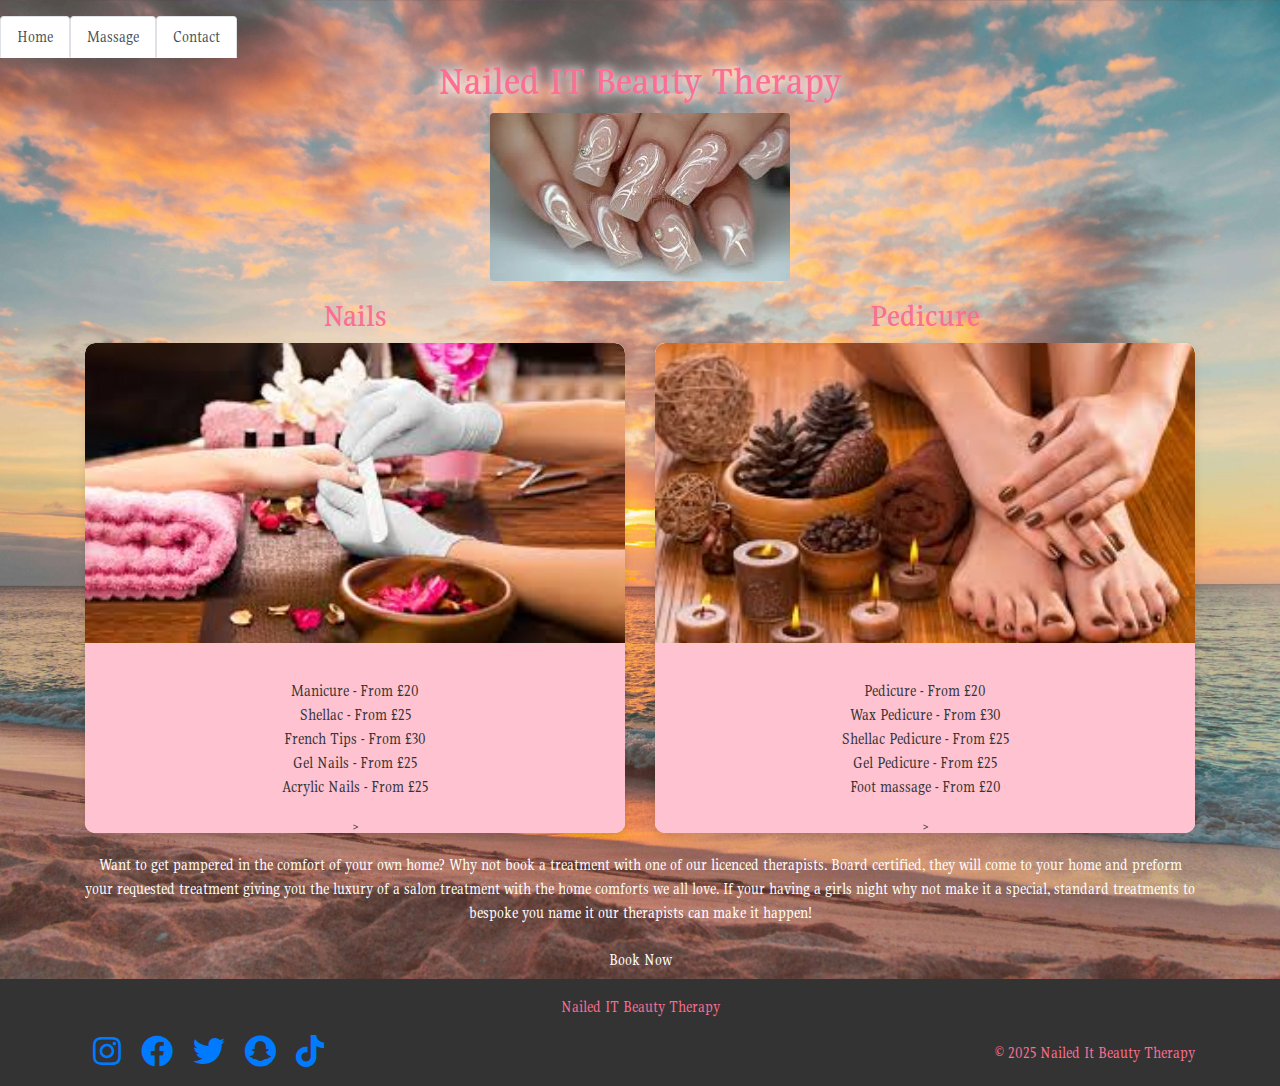
==== index.html @ f46f69a4 "changing heading element to be sequential" ====
<!DOCTYPE html>
<html lang="en">
  <head>
    <meta charset="UTF-8" />
    <meta name="viewport" content="width=device-width, initial-scale=1.0" />
    <link
      rel="stylesheet"
      href="https://cdn.jsdelivr.net/npm/bootstrap@4.3.1/dist/css/bootstrap.min.css"
      integrity="sha384-ggOyR0iXCbMQv3Xipma34MD+dH/1fQ784/j6cY/iJTQUOhcWr7x9JvoRxT2MZw1T"
      crossorigin="anonymous"
    />
    <link rel="preconnect" href="https://fonts.googleapis.com" />
    <link rel="preconnect" href="https://fonts.gstatic.com" crossorigin />
    <link
      href="https://fonts.googleapis.com/css2?family=Gupter:wght@400;500;700&display=swap"
      rel="stylesheet"
    />
    <!-- Buisness name and links -->
    <title>Nailed It Beauty Therapy - Home</title>
    <link rel="stylesheet" href="assets/css/style-index.css" />
    <link
      rel="stylesheet"
      href="https://cdnjs.cloudflare.com/ajax/libs/font-awesome/5.15.4/css/all.min.css"
    />
  </head>
  <body class="home-page">
    <div class="d-flex flex-column min-vh-100">
    <header class="text-center py-3">
      <nav>
        <ul class="nav nav-tabs">
          <li class="nav-item">
            <a class="nav-link active" href="index.html">Home</a>
          </li>
          <li class="nav-item">
            <a class="nav-link active" href="massage.html">Massage</a>
          </li>
          <li class="nav-item">
            <a class="nav-link active" href="contact.html">Contact</a>
          </li>
        </ul>
      </nav>
      <h1 class="text-pink">Nailed IT Beauty Therapy</h1>
      <img
        src="assets/images/nails-for-nailed-it.jpg"
        class="rounded"
        alt="Nail Extentions"
      />
    </header>
    <!-- Body content leaving out the footer -->
    <div class="container flex-grow-1">
      <div class="row">
        <div class="col-md-6">
          <h2 class="text-pink">Nails</h2>
          <div class="card">
            <img
              src="assets/images/Mani.jpg"
              class="card-img-top"
              alt="Manicure"
            />
            <div class="card-body custom-bg">
              <p class="card-text text-center"></p>
              <ul>
                <li>Manicure - From £20</li>
                <li>Shellac - From £25</li>
                <li>French Tips - From £30</li>
                <li>Gel Nails - From £25</li>
                <li>Acrylic Nails - From £25</li>
              </ul>
              >
            </div>
          </div>
        </div>
        <div class="col-md-6">
          <h2 class="text-pink">Pedicure</h2>
          <div class="card">
            <img
              src="assets/images/pedi.jpg"
              class="card-img-top"
              alt="Manicure Hands & Feet"
            />
            <div class="card-body custom-bg">
              <p class="card-text text-center"></p>
              <ul>
                <li>Pedicure - From £20</li>
                <li>Wax Pedicure - From £30</li>
                <li>Shellac Pedicure - From £25</li>
                <li>Gel Pedicure - From £25</li>
                <li>Foot massage - From £20</li>
              </ul>
              >
            </div>
          </div>
        </div>
      </div>
      <div class="row">
        <div class="col-12 text-center text-white">
          <p>
            Want to get pampered in the comfort of your own home? Why not book a
            treatment with one of our licenced therapists. Board certified, they
            will come to your home and preform your requested treatment giving
            you the luxury of a salon treatment with the home comforts we all
            love. If your having a girls night why not make it a special,
            standard treatments to bespoke you name it our therapists can make
            it happen!
          </p>
          <a class="btn btn-pink text-white" href="contact.html">Book Now</a>
        </div>
      </div>
    </div>
    <!-- footer & Social media links -->
    <footer class="text-center py-3 mt-auto">
      <p class="text-pink">Nailed IT Beauty Therapy</p>
      <div class="container">
        <div class="d-flex justify-content-between align-items-center">
          <div>
            <a
              href="https://www.instagram.com/nailed-it-beauty-therapy"
              class="text-White mx-2"
            >
              <i class="fab fa-instagram fa-2x"></i>
            </a>
            <a
              href="https://www.facebook.com/nailed-it-beauty-therapy"
              class="text-White mx-2"
            >
              <i class="fab fa-facebook fa-2x"></i>
            </a>
            <a
              href="https://twitter.com/nailed-it-beauty-therapy"
              class="text-White mx-2"
            >
              <i class="fab fa-twitter fa-2x"></i>
            </a>
            <a
              href="https://www.snapchat.com/add/nailed-it-beauty-therapy"
              class="text-White mx-2"
            >
              <i class="fab fa-snapchat fa-2x"></i>
            </a>
            <a
              href="https://www.tiktok.com/nailed-it-beauty-therapy"
              class="text-White mx-2"
            >
              <i class="fab fa-tiktok fa-2x"></i>
            </a>
          </div>
          <p class="mb-0 text-pink">&copy; 2025 Nailed It Beauty Therapy</p>
        </div>
      </div>
    </footer>
  </div>
    <script
      src="https://code.jquery.com/jquery-3.3.1.slim.min.js"
      integrity="sha384-q8i/X+965DzO0rT7abK41JStQIAqVgRVzpbzo5smXKp4YfRvH+8abtTE1Pi6jizo"
      crossorigin="anonymous"
    ></script>
    <script
      src="https://cdn.jsdelivr.net/npm/popper.js@1.14.7/dist/umd/popper.min.js"
      integrity="sha384-UO2eT0CpHqdSJQ6hJty5KVphtPhzWj9WO1clHTMGa3JDZwrnQq4sF86dIHNDz0W1"
      crossorigin="anonymous"
    ></script>
    <script
      src="https://cdn.jsdelivr.net/npm/bootstrap@4.3.1/dist/js/bootstrap.min.js"
      integrity="sha384-JjSmVgyd0p3pXB1rRibZUAYoIIy6OrQ6VrjIEaFf/nJGzIxFDsf4x0xIM+B07jRM"
      crossorigin="anonymous"
    ></script>
  </body>
</html>
---- assets/css/style-index.css ----
@import url("https://fonts.googleapis.com/css2?family=Gupter:wght@100;200;300;400;500;600;700&family=EB+Garamond:wght@100;200;300;400;500;600;700&family=Lexend+Deca:wght@100;200;300;400;500;600;700");

/* Header Styling */

header {
  margin: 0;
}
/* Home page styling */
nails-for-nailed-it-image {
  display: inline;
}

.text-pink {
  color: #fb6f92 !important;
  text-align: center;
}

.nav-tabs .nav-link {
  color: #fb6f92;
}

.nav-tabs .nav-link:hover {
  color: hotpink;
}

.nav-tabs {
  border-bottom: none !important;
}

/* Body Styling */

body.home-page {
  font-family: "Gupter", "EB Garamond", "Lexend Deca", sans-serif;
  font-display: swap;
  background-image: url("../images/sunset.jpg");
  background-size: cover;
  background-position: center;
  color: #333;
}

/* Card Styling */

.card {
  text-align: center;
  margin-bottom: 20px;
  border: none;
  border-radius: 10px;
  max-height: 490px;
  overflow: hidden;
  box-shadow: 0 4px 8px rgba(0, 0, 0, 0.1);
}

.card-img-top {
  border-radius: 10px 10px 0 0;
  height: 300px;
  object-fit: cover;
}

.custom-bg {
  background-color: #ffc2d1;
}

h1,
h3 {
  text-shadow: 0 0 10px white, 0 0 20px white;
}

ul {
  list-style-type: none;
  padding-left: 0;
}

.btn-pink:hover {
  background-color: #fb6f92;
  border-color: #fff;
}

/* Footer Styling */

footer {
  background-color: #333;
  color: #fff;
}

footer a {
  transition: color 0.3s ease-in-out;
}

footer a:hover {
  color: #fb6f92;
}
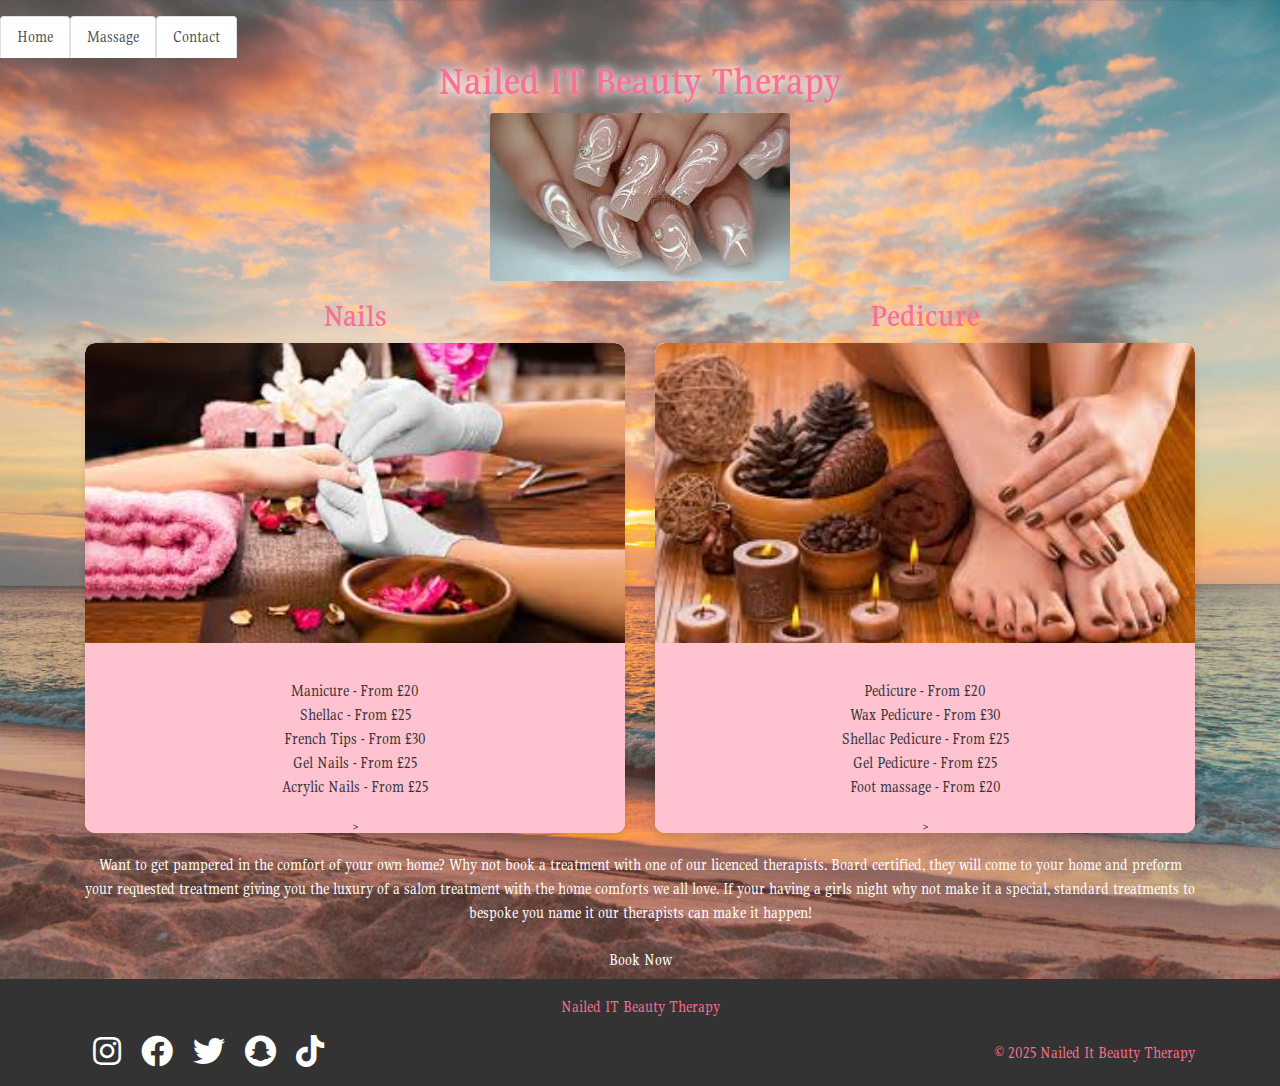
==== commit 6299f790: "adding accessible to links" ====
--- a/index.html
+++ b/index.html
@@ -29,13 +29,13 @@
       <nav>
         <ul class="nav nav-tabs">
           <li class="nav-item">
-            <a class="nav-link active" href="index.html">Home</a>
+            <a class="nav-link active" href="index.html" aria-label="Go to Home Page">Home</a>
           </li>
           <li class="nav-item">
-            <a class="nav-link active" href="massage.html">Massage</a>
+            <a class="nav-link active" href="massage.html" aria-label="Go to massage Page">Massage</a>
           </li>
           <li class="nav-item">
-            <a class="nav-link active" href="contact.html">Contact</a>
+            <a class="nav-link active" href="contact.html" aria-label="Go to contact Page">Contact</a>
           </li>
         </ul>
       </nav>
@@ -103,7 +103,7 @@
             standard treatments to bespoke you name it our therapists can make
             it happen!
           </p>
-          <a class="btn btn-pink text-white" href="contact.html">Book Now</a>
+          <a class="btn btn-pink text-white" href="contact.html" aria-label="Go to Contact Page">Book Now</a>
         </div>
       </div>
     </div>
@@ -115,31 +115,31 @@
           <div>
             <a
               href="https://www.instagram.com/nailed-it-beauty-therapy"
-              class="text-White mx-2"
+              class="text-white mx-2" aria-label="Visit our instagram profile"
             >
               <i class="fab fa-instagram fa-2x"></i>
             </a>
             <a
               href="https://www.facebook.com/nailed-it-beauty-therapy"
-              class="text-White mx-2"
+              class="text-white mx-2" aria-label="visit our Facebook"
             >
               <i class="fab fa-facebook fa-2x"></i>
             </a>
             <a
               href="https://twitter.com/nailed-it-beauty-therapy"
-              class="text-White mx-2"
+              class="text-white mx-2" aria-label="Visit our Twitter profile"
             >
               <i class="fab fa-twitter fa-2x"></i>
             </a>
             <a
               href="https://www.snapchat.com/add/nailed-it-beauty-therapy"
-              class="text-White mx-2"
+              class="text-white mx-2" aria-label="Visit our Snapchat profile"
             >
               <i class="fab fa-snapchat fa-2x"></i>
             </a>
             <a
               href="https://www.tiktok.com/nailed-it-beauty-therapy"
-              class="text-White mx-2"
+              class="text-white mx-2" aria-label="Visit our TikTok profile"
             >
               <i class="fab fa-tiktok fa-2x"></i>
             </a>
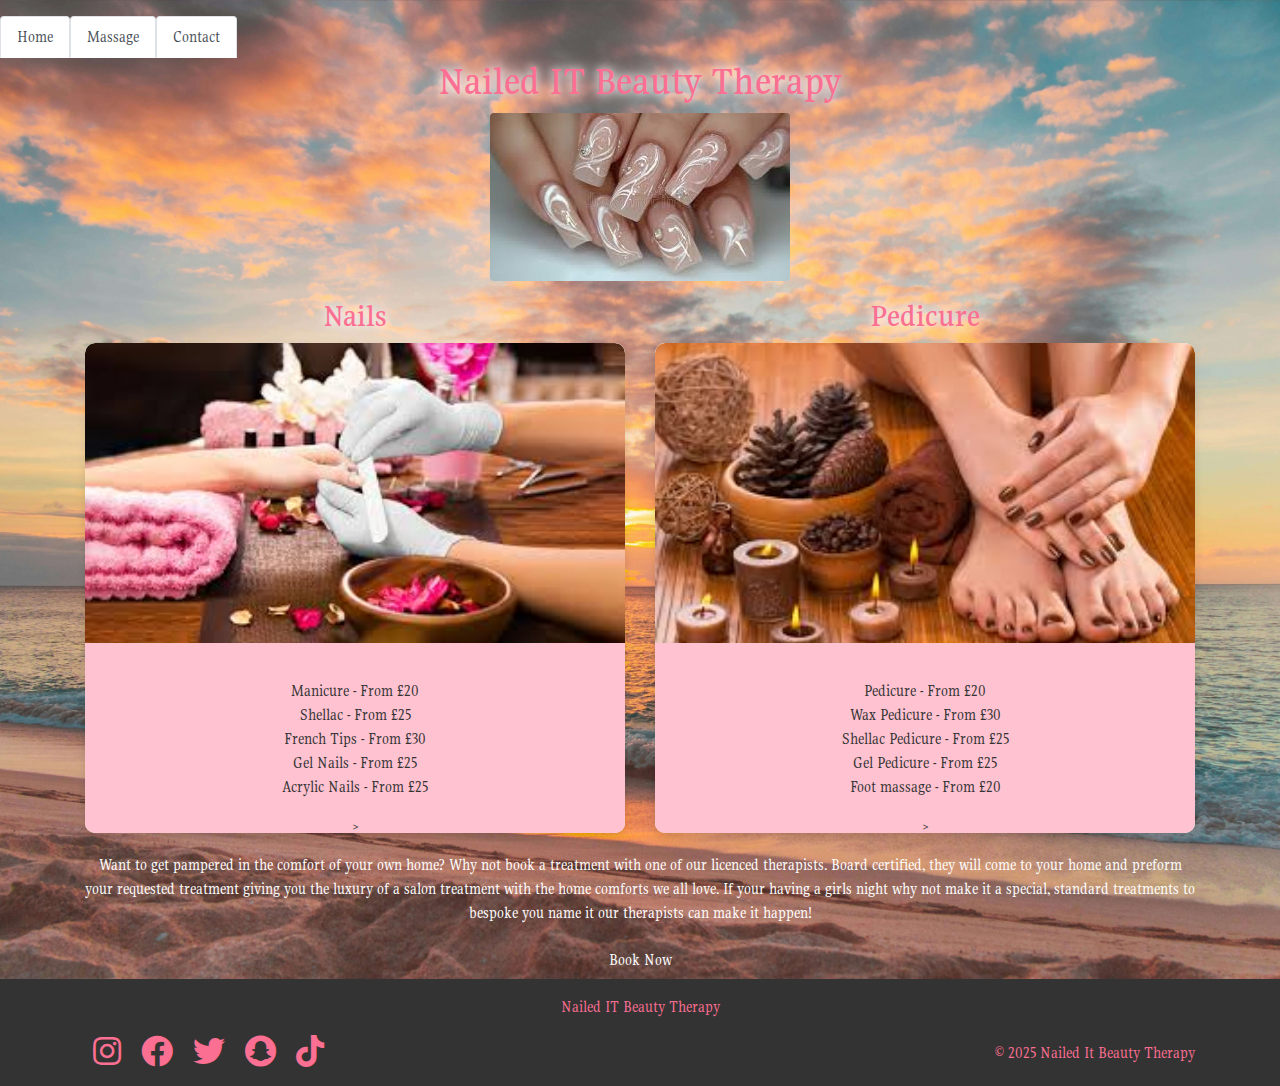
==== commit 611a18f5: "fixing social media links" ====
--- a/index.html
+++ b/index.html
@@ -25,130 +25,155 @@
   </head>
   <body class="home-page">
     <div class="d-flex flex-column min-vh-100">
-    <header class="text-center py-3">
-      <nav>
-        <ul class="nav nav-tabs">
-          <li class="nav-item">
-            <a class="nav-link active" href="index.html" aria-label="Go to Home Page">Home</a>
-          </li>
-          <li class="nav-item">
-            <a class="nav-link active" href="massage.html" aria-label="Go to massage Page">Massage</a>
-          </li>
-          <li class="nav-item">
-            <a class="nav-link active" href="contact.html" aria-label="Go to contact Page">Contact</a>
-          </li>
-        </ul>
-      </nav>
-      <h1 class="text-pink">Nailed IT Beauty Therapy</h1>
-      <img
-        src="assets/images/nails-for-nailed-it.jpg"
-        class="rounded"
-        alt="Nail Extentions"
-      />
-    </header>
-    <!-- Body content leaving out the footer -->
-    <div class="container flex-grow-1">
-      <div class="row">
-        <div class="col-md-6">
-          <h2 class="text-pink">Nails</h2>
-          <div class="card">
-            <img
-              src="assets/images/Mani.jpg"
-              class="card-img-top"
-              alt="Manicure"
-            />
-            <div class="card-body custom-bg">
-              <p class="card-text text-center"></p>
-              <ul>
-                <li>Manicure - From £20</li>
-                <li>Shellac - From £25</li>
-                <li>French Tips - From £30</li>
-                <li>Gel Nails - From £25</li>
-                <li>Acrylic Nails - From £25</li>
-              </ul>
+      <header class="text-center py-3">
+        <nav>
+          <ul class="nav nav-tabs">
+            <li class="nav-item">
+              <a
+                class="nav-link active"
+                href="index.html"
+                aria-label="Go to Home Page"
+                >Home</a
               >
+            </li>
+            <li class="nav-item">
+              <a
+                class="nav-link active"
+                href="massage.html"
+                aria-label="Go to massage Page"
+                >Massage</a
+              >
+            </li>
+            <li class="nav-item">
+              <a
+                class="nav-link active"
+                href="contact.html"
+                aria-label="Go to contact Page"
+                >Contact</a
+              >
+            </li>
+          </ul>
+        </nav>
+        <h1 class="text-pink">Nailed IT Beauty Therapy</h1>
+        <img
+          src="assets/images/nails-for-nailed-it.jpg"
+          class="rounded"
+          alt="Nail Extentions"
+        />
+      </header>
+      <!-- Body content leaving out the footer -->
+      <div class="container flex-grow-1">
+        <div class="row">
+          <div class="col-md-6">
+            <h2 class="text-pink">Nails</h2>
+            <div class="card">
+              <img
+                src="assets/images/Mani.jpg"
+                class="card-img-top"
+                alt="Manicure"
+              />
+              <div class="card-body custom-bg">
+                <p class="card-text text-center"></p>
+                <ul>
+                  <li>Manicure - From £20</li>
+                  <li>Shellac - From £25</li>
+                  <li>French Tips - From £30</li>
+                  <li>Gel Nails - From £25</li>
+                  <li>Acrylic Nails - From £25</li>
+                </ul>
+                >
+              </div>
+            </div>
+          </div>
+          <div class="col-md-6">
+            <h2 class="text-pink">Pedicure</h2>
+            <div class="card">
+              <img
+                src="assets/images/pedi.jpg"
+                class="card-img-top"
+                alt="Manicure Hands & Feet"
+              />
+              <div class="card-body custom-bg">
+                <p class="card-text text-center"></p>
+                <ul>
+                  <li>Pedicure - From £20</li>
+                  <li>Wax Pedicure - From £30</li>
+                  <li>Shellac Pedicure - From £25</li>
+                  <li>Gel Pedicure - From £25</li>
+                  <li>Foot massage - From £20</li>
+                </ul>
+                >
+              </div>
             </div>
           </div>
         </div>
-        <div class="col-md-6">
-          <h2 class="text-pink">Pedicure</h2>
-          <div class="card">
-            <img
-              src="assets/images/pedi.jpg"
-              class="card-img-top"
-              alt="Manicure Hands & Feet"
-            />
-            <div class="card-body custom-bg">
-              <p class="card-text text-center"></p>
-              <ul>
-                <li>Pedicure - From £20</li>
-                <li>Wax Pedicure - From £30</li>
-                <li>Shellac Pedicure - From £25</li>
-                <li>Gel Pedicure - From £25</li>
-                <li>Foot massage - From £20</li>
-              </ul>
-              >
-            </div>
+        <div class="row">
+          <div class="col-12 text-center text-white">
+            <p>
+              Want to get pampered in the comfort of your own home? Why not book
+              a treatment with one of our licenced therapists. Board certified,
+              they will come to your home and preform your requested treatment
+              giving you the luxury of a salon treatment with the home comforts
+              we all love. If your having a girls night why not make it a
+              special, standard treatments to bespoke you name it our therapists
+              can make it happen!
+            </p>
+            <a
+              class="btn btn-pink text-white"
+              href="contact.html"
+              aria-label="Go to Contact Page"
+              >Book Now</a
+            >
           </div>
         </div>
       </div>
-      <div class="row">
-        <div class="col-12 text-center text-white">
-          <p>
-            Want to get pampered in the comfort of your own home? Why not book a
-            treatment with one of our licenced therapists. Board certified, they
-            will come to your home and preform your requested treatment giving
-            you the luxury of a salon treatment with the home comforts we all
-            love. If your having a girls night why not make it a special,
-            standard treatments to bespoke you name it our therapists can make
-            it happen!
-          </p>
-          <a class="btn btn-pink text-white" href="contact.html" aria-label="Go to Contact Page">Book Now</a>
+      <!-- footer & Social media links -->
+      <footer class="text-center py-3 mt-auto">
+        <p class="text-pink">Nailed IT Beauty Therapy</p>
+        <div class="container">
+          <div class="d-flex justify-content-between align-items-center">
+            <div>
+              <a
+                href="https://www.instagram.com/nailed-it-beauty-therapy"
+                class="text-pink mx-2"
+                aria-label="Visit our instagram profile"
+              >
+                <i class="fab fa-instagram fa-2x"></i>
+              </a>
+              <a
+                href="https://www.facebook.com/nailed-it-beauty-therapy"
+                class="text-pink mx-2"
+                aria-label="visit our Facebook"
+              >
+                <i class="fab fa-facebook fa-2x"></i>
+              </a>
+              <a
+                href="https://twitter.com/nailed-it-beauty-therapy"
+                class="text-pink mx-2"
+                aria-label="Visit our Twitter profile"
+              >
+                <i class="fab fa-twitter fa-2x"></i>
+              </a>
+              <a
+                href="https://www.snapchat.com/add/nailed-it-beauty-therapy"
+                class="text-pink mx-2"
+                aria-label="Visit our Snapchat profile"
+              >
+                <i class="fab fa-snapchat fa-2x"></i>
+              </a>
+              <a
+                href="https://www.tiktok.com/nailed-it-beauty-therapy"
+                class="text-pink mx-2"
+                aria-label="Visit our TikTok profile"
+              >
+                <i class="fab fa-tiktok fa-2x"></i>
+              </a>
+            </div>
+            <p class="mb-0 text-pink">&copy; 2025 Nailed It Beauty Therapy</p>
+          </div>
         </div>
-      </div>
+      </footer>
     </div>
-    <!-- footer & Social media links -->
-    <footer class="text-center py-3 mt-auto">
-      <p class="text-pink">Nailed IT Beauty Therapy</p>
-      <div class="container">
-        <div class="d-flex justify-content-between align-items-center">
-          <div>
-            <a
-              href="https://www.instagram.com/nailed-it-beauty-therapy"
-              class="text-white mx-2" aria-label="Visit our instagram profile"
-            >
-              <i class="fab fa-instagram fa-2x"></i>
-            </a>
-            <a
-              href="https://www.facebook.com/nailed-it-beauty-therapy"
-              class="text-white mx-2" aria-label="visit our Facebook"
-            >
-              <i class="fab fa-facebook fa-2x"></i>
-            </a>
-            <a
-              href="https://twitter.com/nailed-it-beauty-therapy"
-              class="text-white mx-2" aria-label="Visit our Twitter profile"
-            >
-              <i class="fab fa-twitter fa-2x"></i>
-            </a>
-            <a
-              href="https://www.snapchat.com/add/nailed-it-beauty-therapy"
-              class="text-white mx-2" aria-label="Visit our Snapchat profile"
-            >
-              <i class="fab fa-snapchat fa-2x"></i>
-            </a>
-            <a
-              href="https://www.tiktok.com/nailed-it-beauty-therapy"
-              class="text-white mx-2" aria-label="Visit our TikTok profile"
-            >
-              <i class="fab fa-tiktok fa-2x"></i>
-            </a>
-          </div>
-          <p class="mb-0 text-pink">&copy; 2025 Nailed It Beauty Therapy</p>
-        </div>
-      </div>
-    </footer>
-  </div>
     <script
       src="https://code.jquery.com/jquery-3.3.1.slim.min.js"
       integrity="sha384-q8i/X+965DzO0rT7abK41JStQIAqVgRVzpbzo5smXKp4YfRvH+8abtTE1Pi6jizo"
--- a/assets/css/style-index.css
+++ b/assets/css/style-index.css
@@ -61,7 +61,7 @@
 }
 
 h1,
-h3 {
+h2 {
   text-shadow: 0 0 10px white, 0 0 20px white;
 }
 
@@ -87,5 +87,5 @@
 }
 
 footer a:hover {
-  color: #fb6f92;
+  color: #fff !important;
 }
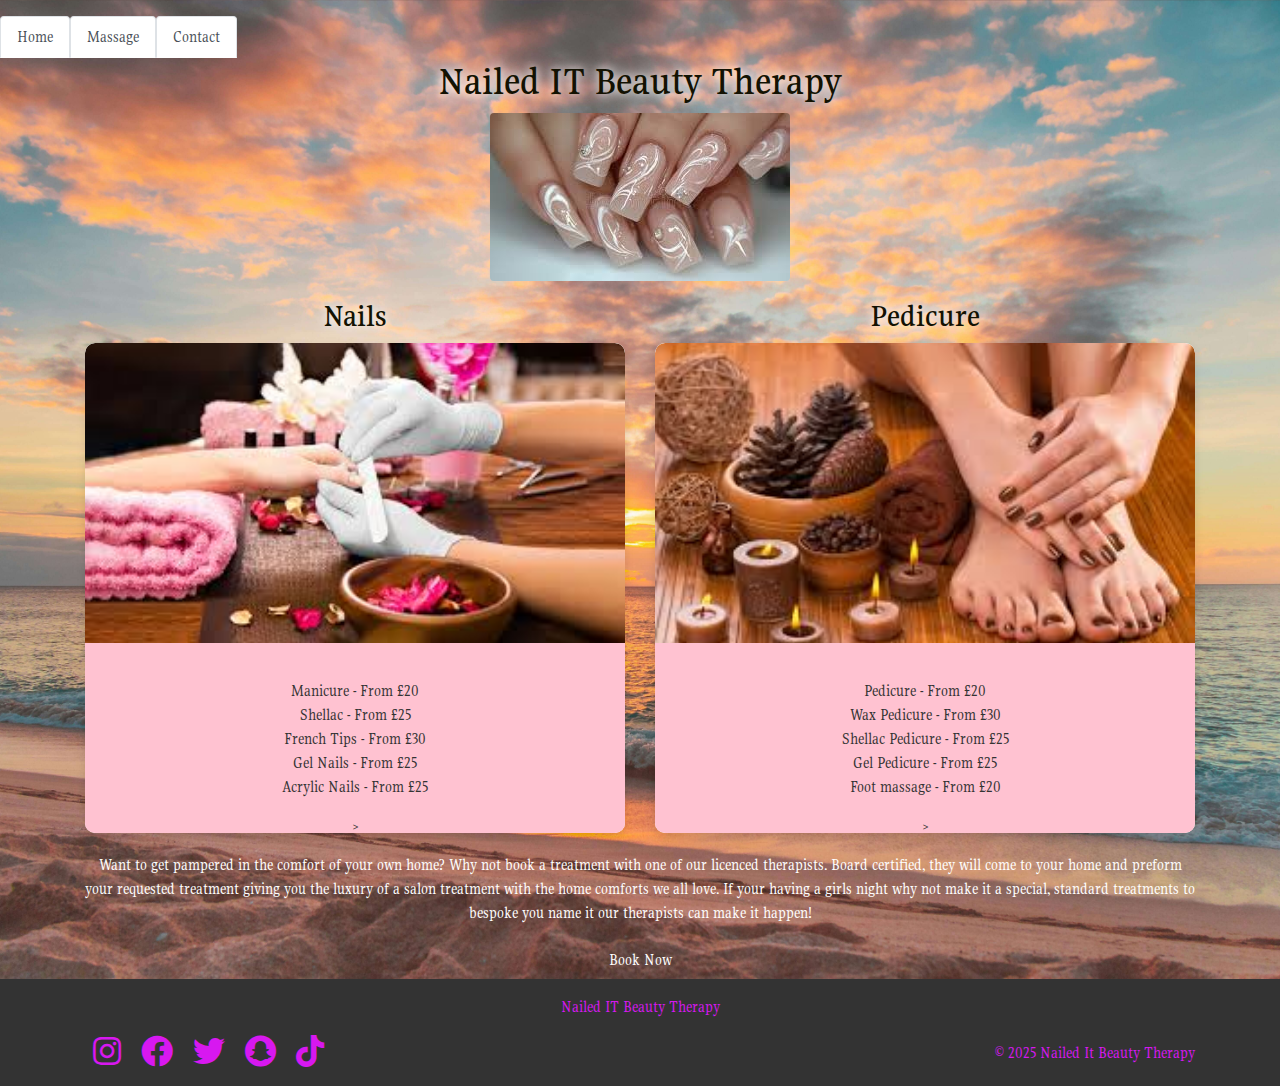
==== commit a2ebae6a: "updated text color for better readability" ====
--- a/index.html
+++ b/index.html
@@ -54,7 +54,7 @@
             </li>
           </ul>
         </nav>
-        <h1 class="text-pink">Nailed IT Beauty Therapy</h1>
+        <h1 class="text-black">Nailed IT Beauty Therapy</h1>
         <img
           src="assets/images/nails-for-nailed-it.jpg"
           class="rounded"
@@ -65,7 +65,7 @@
       <div class="container flex-grow-1">
         <div class="row">
           <div class="col-md-6">
-            <h2 class="text-pink">Nails</h2>
+            <h2 class="text-black text-center">Nails</h2>
             <div class="card">
               <img
                 src="assets/images/Mani.jpg"
@@ -86,7 +86,7 @@
             </div>
           </div>
           <div class="col-md-6">
-            <h2 class="text-pink">Pedicure</h2>
+            <h2 class="text-black text-center">Pedicure</h2>
             <div class="card">
               <img
                 src="assets/images/pedi.jpg"
@@ -119,7 +119,7 @@
               can make it happen!
             </p>
             <a
-              class="btn btn-pink text-white"
+              class="btn btn-purple text-white"
               href="contact.html"
               aria-label="Go to Contact Page"
               >Book Now</a
@@ -129,47 +129,57 @@
       </div>
       <!-- footer & Social media links -->
       <footer class="text-center py-3 mt-auto">
-        <p class="text-pink">Nailed IT Beauty Therapy</p>
+        <p class="text-purple">Nailed IT Beauty Therapy</p>
         <div class="container">
           <div class="d-flex justify-content-between align-items-center">
             <div>
               <a
                 href="https://www.instagram.com/nailed-it-beauty-therapy"
-                class="text-pink mx-2"
+                class="text-purple mx-2"
                 aria-label="Visit our instagram profile"
+                target="_blank"
+                rel="noopener noreferrer"
               >
                 <i class="fab fa-instagram fa-2x"></i>
               </a>
               <a
                 href="https://www.facebook.com/nailed-it-beauty-therapy"
-                class="text-pink mx-2"
+                class="text-purple mx-2"
                 aria-label="visit our Facebook"
+                target="_blank"
+                rel="noopener noreferrer"
               >
                 <i class="fab fa-facebook fa-2x"></i>
               </a>
               <a
                 href="https://twitter.com/nailed-it-beauty-therapy"
-                class="text-pink mx-2"
+                class="text-purple mx-2"
                 aria-label="Visit our Twitter profile"
+                target="_blank"
+                rel="noopener noreferrer"
               >
                 <i class="fab fa-twitter fa-2x"></i>
               </a>
               <a
                 href="https://www.snapchat.com/add/nailed-it-beauty-therapy"
-                class="text-pink mx-2"
+                class="text-purple mx-2"
                 aria-label="Visit our Snapchat profile"
+                target="_blank"
+                rel="noopener noreferrer"
               >
                 <i class="fab fa-snapchat fa-2x"></i>
               </a>
               <a
                 href="https://www.tiktok.com/nailed-it-beauty-therapy"
-                class="text-pink mx-2"
+                class="text-purple mx-2"
                 aria-label="Visit our TikTok profile"
+                target="_blank"
+                rel="noopener noreferrer"
               >
                 <i class="fab fa-tiktok fa-2x"></i>
               </a>
             </div>
-            <p class="mb-0 text-pink">&copy; 2025 Nailed It Beauty Therapy</p>
+            <p class="mb-0 text-purple">&copy; 2025 Nailed It Beauty Therapy</p>
           </div>
         </div>
       </footer>
--- a/assets/css/style-index.css
+++ b/assets/css/style-index.css
@@ -10,17 +10,17 @@
   display: inline;
 }
 
-.text-pink {
-  color: #fb6f92 !important;
+.text-black {
+  color: hsl(57, 82%, 4%);
   text-align: center;
 }
 
 .nav-tabs .nav-link {
-  color: #fb6f92;
+  color: #d718f0;
 }
 
 .nav-tabs .nav-link:hover {
-  color: hotpink;
+  color: purple;
 }
 
 .nav-tabs {
@@ -31,7 +31,6 @@
 
 body.home-page {
   font-family: "Gupter", "EB Garamond", "Lexend Deca", sans-serif;
-  font-display: swap;
   background-image: url("../images/sunset.jpg");
   background-size: cover;
   background-position: center;
@@ -70,22 +69,29 @@
   padding-left: 0;
 }
 
-.btn-pink:hover {
-  background-color: #fb6f92;
+.btn-purple:hover {
+  background-color: #d718f0;
   border-color: #fff;
 }
 
 /* Footer Styling */
 
 footer {
+  margin-top: auto;
+  text-align: center;
   background-color: #333;
-  color: #fff;
+  color: #d718f0 !important;
 }
 
 footer a {
+  color: #d718f0;
   transition: color 0.3s ease-in-out;
 }
 
 footer a:hover {
   color: #fff !important;
 }
+
+footer .social-icon i {
+  color: #d718f0 !important;
+}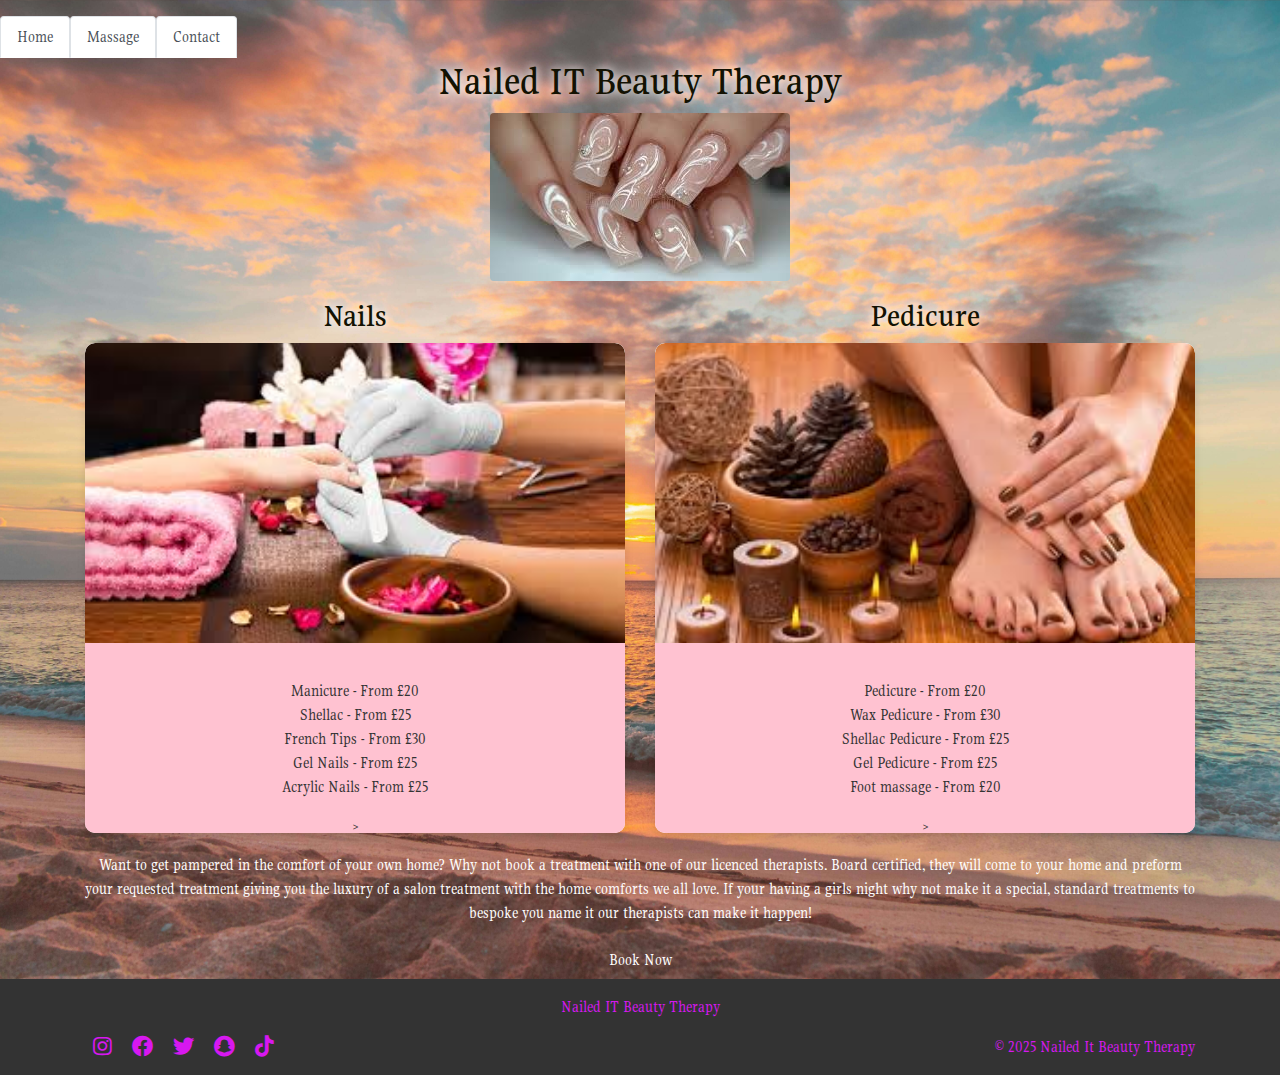
==== commit b7910b02: "Change font sizes" ====
--- a/index.html
+++ b/index.html
@@ -140,7 +140,7 @@
                 target="_blank"
                 rel="noopener noreferrer"
               >
-                <i class="fab fa-instagram fa-2x"></i>
+                <i class="fab fa-instagram fa-lg"></i>
               </a>
               <a
                 href="https://www.facebook.com/nailed-it-beauty-therapy"
@@ -149,7 +149,7 @@
                 target="_blank"
                 rel="noopener noreferrer"
               >
-                <i class="fab fa-facebook fa-2x"></i>
+                <i class="fab fa-facebook fa-lg"></i>
               </a>
               <a
                 href="https://twitter.com/nailed-it-beauty-therapy"
@@ -158,7 +158,7 @@
                 target="_blank"
                 rel="noopener noreferrer"
               >
-                <i class="fab fa-twitter fa-2x"></i>
+                <i class="fab fa-twitter fa-lg"></i>
               </a>
               <a
                 href="https://www.snapchat.com/add/nailed-it-beauty-therapy"
@@ -167,7 +167,7 @@
                 target="_blank"
                 rel="noopener noreferrer"
               >
-                <i class="fab fa-snapchat fa-2x"></i>
+                <i class="fab fa-snapchat fa-lg"></i>
               </a>
               <a
                 href="https://www.tiktok.com/nailed-it-beauty-therapy"
@@ -176,7 +176,7 @@
                 target="_blank"
                 rel="noopener noreferrer"
               >
-                <i class="fab fa-tiktok fa-2x"></i>
+                <i class="fab fa-tiktok fa-lg"></i>
               </a>
             </div>
             <p class="mb-0 text-purple">&copy; 2025 Nailed It Beauty Therapy</p>
